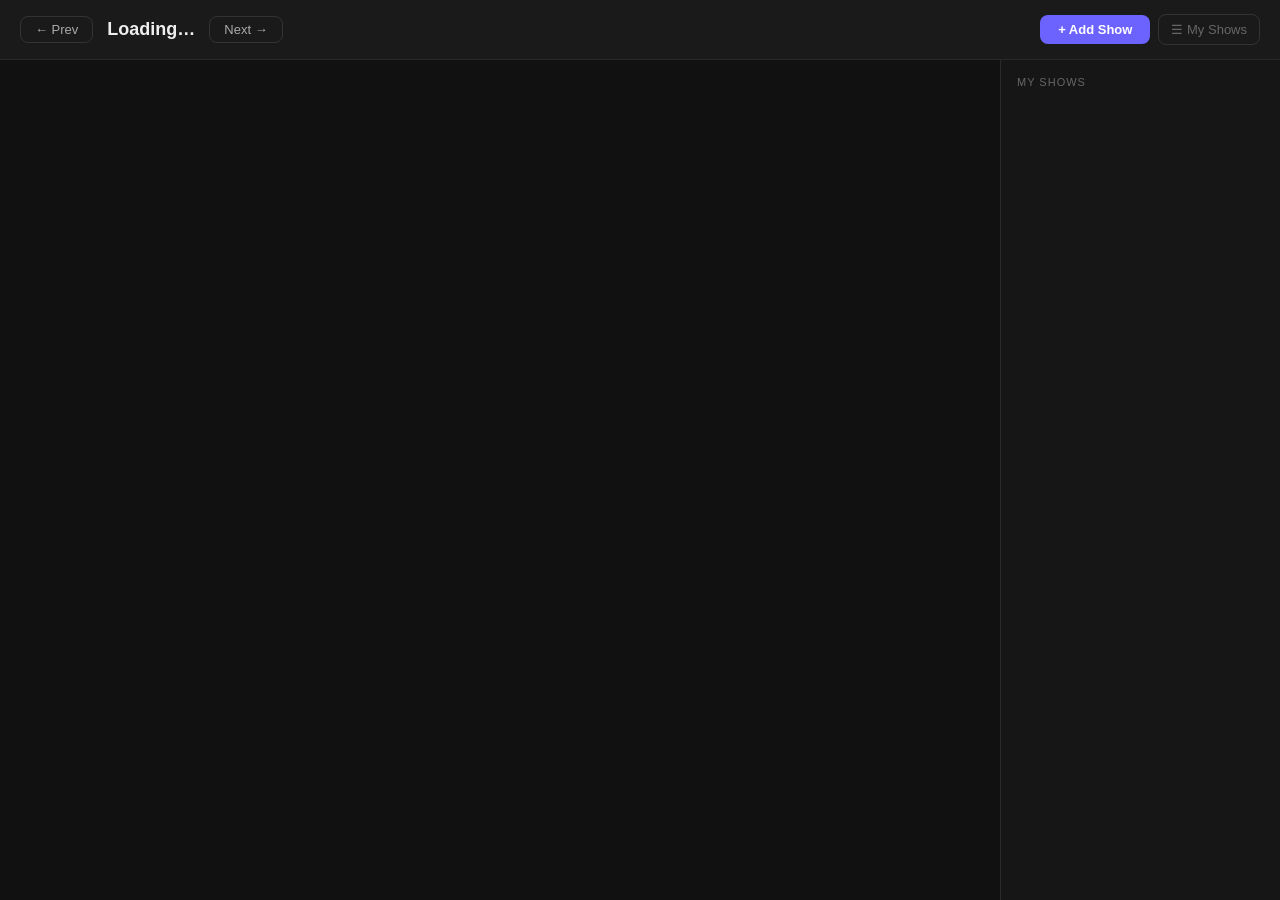
==== index.html @ 6d2943fc "feat: project scaffold — HTML shell, CSS, constants, config template" ====
<!DOCTYPE html>
<html lang="en">
<head>
  <meta charset="UTF-8">
  <meta name="viewport" content="width=device-width, initial-scale=1.0">
  <title>Series Tracker</title>
  <link rel="stylesheet" href="css/styles.css">
</head>
<body>
  <div id="app">
    <header id="header">
      <div class="header-left">
        <button id="prev-month" class="btn-nav">← Prev</button>
        <h1 id="month-title"></h1>
        <button id="next-month" class="btn-nav">Next →</button>
      </div>
      <div class="header-right">
        <button id="add-show-btn" class="btn-primary">+ Add Show</button>
        <button id="sidebar-toggle" class="btn-secondary">☰ My Shows</button>
      </div>
    </header>
    <div id="loading-bar" class="loading-bar hidden"></div>
    <main id="main" class="sidebar-open">
      <section id="calendar-section">
        <div id="day-headers"></div>
        <div id="calendar-grid"></div>
      </section>
      <aside id="sidebar">
        <div class="sidebar-label">My Shows</div>
        <div id="filter-tabs"></div>
        <div id="show-list"></div>
      </aside>
    </main>
  </div>
  <div id="modal-overlay" class="overlay hidden">
    <div id="modal-box"></div>
  </div>
  <div id="panel-overlay" class="overlay hidden">
    <div id="panel-box"></div>
  </div>
  <script type="module" src="js/app.js"></script>
</body>
</html>
---- css/styles.css ----
:root {
  --bg: #111;
  --surface: #1e1e1e;
  --surface-2: #161616;
  --surface-3: #1a1a1a;
  --border: #2a2a2a;
  --border-2: #333;
  --text: #eee;
  --text-2: #aaa;
  --text-muted: #666;
  --text-dim: #444;
  --accent: #6c63ff;
  --accent-dim: rgba(108,99,255,0.13);
  --accent-border: rgba(108,99,255,0.35);
  --today-border: rgba(108,99,255,0.55);
  --radius: 8px;
  --radius-lg: 14px;
  --sidebar-width: 280px;
}

*, *::before, *::after { box-sizing: border-box; margin: 0; padding: 0; }

body {
  background: var(--bg);
  color: var(--text);
  font-family: -apple-system, BlinkMacSystemFont, 'Segoe UI', sans-serif;
  font-size: 14px;
  min-height: 100vh;
}

#app { display: flex; flex-direction: column; height: 100vh; max-width: 1440px; margin: 0 auto; }

/* Header */
#header {
  display: flex;
  align-items: center;
  justify-content: space-between;
  padding: 14px 20px;
  border-bottom: 1px solid var(--border);
  background: var(--surface-3);
  flex-shrink: 0;
}
.header-left { display: flex; align-items: center; gap: 14px; }
.header-right { display: flex; align-items: center; gap: 8px; }
#month-title { font-size: 18px; font-weight: 700; }

/* Loading bar */
.loading-bar {
  height: 2px;
  background: var(--accent);
  animation: loading 1s ease-in-out infinite alternate;
  flex-shrink: 0;
}
@keyframes loading { from { opacity: 0.4; } to { opacity: 1; } }

/* Buttons */
.btn-nav {
  background: transparent;
  border: 1px solid var(--border-2);
  color: var(--text-2);
  padding: 5px 14px;
  border-radius: var(--radius);
  cursor: pointer;
  font-size: 13px;
}
.btn-nav:hover { border-color: #555; color: var(--text); }

.btn-primary {
  background: var(--accent);
  color: #fff;
  border: none;
  padding: 7px 18px;
  border-radius: var(--radius);
  cursor: pointer;
  font-size: 13px;
  font-weight: 600;
}
.btn-primary:hover { opacity: 0.9; }

.btn-secondary {
  background: transparent;
  border: 1px solid var(--border-2);
  color: var(--text-muted);
  padding: 7px 12px;
  border-radius: var(--radius);
  cursor: pointer;
  font-size: 13px;
}
.btn-secondary:hover { border-color: #555; color: var(--text-2); }
.btn-secondary.active { border-color: var(--accent-border); color: #a89fff; }

/* Main layout */
#main { display: flex; flex: 1; overflow: hidden; }

#calendar-section { flex: 1; padding: 16px; overflow-y: auto; }

/* Sidebar */
#sidebar {
  width: var(--sidebar-width);
  border-left: 1px solid var(--border);
  background: var(--surface-2);
  padding: 16px;
  overflow-y: auto;
  flex-shrink: 0;
}
#main:not(.sidebar-open) #sidebar { display: none; }

/* Calendar grid */
#day-headers {
  display: grid;
  grid-template-columns: repeat(7, 1fr);
  gap: 6px;
  margin-bottom: 6px;
}
.day-header { text-align: center; font-size: 12px; color: var(--text-muted); font-weight: 600; padding: 4px; }
#calendar-grid { display: grid; grid-template-columns: repeat(7, 1fr); gap: 6px; }
.cal-cell { min-height: 100px; background: var(--surface); border-radius: var(--radius); padding: 8px; }
.cal-cell.empty { opacity: 0.2; background: #0d0d0d; }
.cal-cell.today { background: #1e1e2e; border: 1px solid var(--today-border); }
.day-num { font-size: 12px; color: var(--text-muted); font-weight: 500; margin-bottom: 5px; }
.today .day-num { color: #a89fff; }

/* Show chip */
.show-chip {
  display: flex;
  align-items: center;
  gap: 4px;
  border-radius: 4px;
  padding: 3px 6px 3px 3px;
  margin-bottom: 3px;
  font-size: 11px;
  cursor: pointer;
}
.show-chip:hover { filter: brightness(1.2); }

/* Platform badge */
.platform-badge {
  width: 16px;
  height: 16px;
  border-radius: 3px;
  display: flex;
  align-items: center;
  justify-content: center;
  font-size: 7px;
  font-weight: 900;
  flex-shrink: 0;
  letter-spacing: -0.5px;
}

/* Sidebar */
.sidebar-label { font-size: 11px; color: var(--text-muted); text-transform: uppercase; letter-spacing: 1px; margin-bottom: 12px; }
#filter-tabs { display: flex; gap: 5px; flex-wrap: wrap; margin-bottom: 12px; }
.filter-tab {
  font-size: 10px;
  padding: 3px 9px;
  border-radius: 10px;
  cursor: pointer;
  border: 1px solid transparent;
  background: #222;
  color: var(--text-muted);
}
.filter-tab.active { background: var(--accent); color: #fff; }

/* Show card */
.show-card {
  background: var(--surface);
  border-radius: 10px;
  padding: 10px;
  margin-bottom: 8px;
  cursor: pointer;
  border: 1px solid transparent;
}
.show-card:hover { border-color: var(--border-2); }
.card-top { display: flex; align-items: center; gap: 6px; margin-bottom: 5px; }
.card-title { font-size: 13px; font-weight: 600; color: var(--text); }
.card-meta { display: flex; justify-content: space-between; align-items: center; }
.card-eps { font-size: 11px; color: var(--text-muted); }
.status-badge { font-size: 10px; padding: 2px 7px; border-radius: 8px; }
.progress-bar-wrap { margin-top: 6px; background: #333; border-radius: 3px; height: 3px; }
.progress-bar { height: 3px; border-radius: 3px; }

/* Overlays */
.overlay {
  position: fixed;
  inset: 0;
  background: rgba(0,0,0,0.6);
  display: flex;
  align-items: center;
  justify-content: center;
  z-index: 100;
}
.overlay.hidden { display: none; }

#modal-box {
  background: var(--surface);
  border-radius: var(--radius-lg);
  padding: 24px;
  width: 520px;
  max-height: 90vh;
  overflow-y: auto;
  border: 1px solid var(--border);
  box-shadow: 0 8px 40px rgba(0,0,0,0.6);
}

#panel-overlay { align-items: flex-start; justify-content: flex-end; }
#panel-box {
  background: var(--surface-3);
  border-left: 1px solid var(--border);
  width: 420px;
  height: 100vh;
  overflow-y: auto;
  padding: 24px;
}

/* Form elements */
.field { margin-bottom: 16px; }
.field label { display: block; font-size: 11px; color: var(--text-muted); text-transform: uppercase; letter-spacing: 0.8px; margin-bottom: 6px; }
.field input, .field select {
  width: 100%;
  background: #141414;
  border: 1px solid var(--border-2);
  color: var(--text);
  border-radius: var(--radius);
  padding: 9px 12px;
  font-size: 13px;
  font-family: inherit;
}
.field input:focus, .field select:focus { outline: none; border-color: var(--accent-border); }
.field-row { display: flex; gap: 12px; }
.field-row .field { flex: 1; }

.pill-group { display: flex; gap: 6px; flex-wrap: wrap; }
.pill { font-size: 11px; padding: 5px 12px; border-radius: 20px; cursor: pointer; border: 1px solid var(--border-2); color: var(--text-muted); background: #141414; }
.pill.active { background: var(--accent-dim); border-color: var(--accent-border); color: #a89fff; }

.day-toggles { display: flex; gap: 6px; }
.day-toggle {
  width: 34px; height: 34px; border-radius: var(--radius);
  border: 1px solid var(--border-2); background: #141414;
  color: var(--text-muted); font-size: 11px; cursor: pointer;
  display: flex; align-items: center; justify-content: center;
}
.day-toggle.active { background: var(--accent-dim); border-color: var(--accent-border); color: #a89fff; font-weight: 700; }

.modal-footer { display: flex; justify-content: flex-end; gap: 8px; margin-top: 20px; padding-top: 16px; border-top: 1px solid var(--border); }
.btn-cancel { background: transparent; border: 1px solid var(--border-2); color: var(--text-muted); padding: 8px 18px; border-radius: var(--radius); cursor: pointer; font-size: 13px; }
.btn-save { background: var(--accent); color: #fff; border: none; padding: 8px 20px; border-radius: var(--radius); cursor: pointer; font-size: 13px; font-weight: 600; }

.divider { border: none; border-top: 1px solid var(--border); margin: 18px 0; }
.section-label { font-size: 10px; color: var(--text-dim); text-transform: uppercase; letter-spacing: 1px; margin-bottom: 10px; }

.mdl-row { display: flex; gap: 8px; align-items: flex-end; }
.mdl-row .field { flex: 1; margin-bottom: 0; }
.btn-pull { background: var(--accent); color: #fff; border: none; padding: 9px 14px; border-radius: var(--radius); cursor: pointer; font-size: 12px; font-weight: 600; white-space: nowrap; }
.mdl-hint { font-size: 10px; color: #555; margin-top: 4px; }
.mdl-error { font-size: 11px; color: #ff8888; margin-top: 4px; }

/* Panel */
.panel-header { display: flex; align-items: flex-start; gap: 14px; margin-bottom: 20px; padding-bottom: 16px; border-bottom: 1px solid var(--border); }
.poster-placeholder { width: 72px; height: 100px; background: var(--border); border-radius: var(--radius); display: flex; align-items: center; justify-content: center; font-size: 24px; flex-shrink: 0; }
.panel-meta { flex: 1; }
.panel-title { font-size: 17px; font-weight: 700; color: var(--text); margin-bottom: 4px; }
.panel-sub { font-size: 12px; color: var(--text-muted); margin-bottom: 8px; }
.panel-actions { display: flex; gap: 6px; margin-top: 10px; }
.btn-edit { font-size: 11px; background: #252525; border: 1px solid var(--border-2); color: var(--text-2); padding: 5px 12px; border-radius: 6px; cursor: pointer; }
.btn-delete { font-size: 11px; background: transparent; border: 1px solid rgba(255,68,68,0.2); color: #ff8888; padding: 5px 12px; border-radius: 6px; cursor: pointer; }
.btn-close { background: transparent; border: none; color: var(--text-muted); font-size: 18px; cursor: pointer; line-height: 1; flex-shrink: 0; }

.panel-section { margin-bottom: 20px; }
.info-grid { display: grid; grid-template-columns: 1fr 1fr; gap: 10px; }
.info-item label { font-size: 10px; color: #555; display: block; margin-bottom: 2px; }
.info-item span { font-size: 13px; color: var(--text-2); }

.ep-controls { display: flex; align-items: center; gap: 8px; }
.ep-btn { width: 30px; height: 30px; background: #252525; border: 1px solid var(--border-2); border-radius: 6px; color: var(--text-2); font-size: 16px; cursor: pointer; display: flex; align-items: center; justify-content: center; }
.ep-label { font-size: 13px; color: var(--text); min-width: 80px; text-align: center; }
.ep-bar-wrap { background: #2a2a2a; border-radius: 4px; height: 6px; margin-bottom: 8px; }
.ep-bar { height: 6px; border-radius: 4px; background: var(--accent); }

.tag { display: inline-block; font-size: 10px; background: #252525; border: 1px solid var(--border-2); color: var(--text-muted); padding: 3px 8px; border-radius: 6px; margin: 0 4px 4px 0; }

.mdl-link { font-size: 12px; color: var(--accent); text-decoration: none; flex: 1; overflow: hidden; text-overflow: ellipsis; white-space: nowrap; }
.btn-refresh { font-size: 11px; background: var(--accent-dim); border: 1px solid var(--accent-border); color: #a89fff; padding: 5px 10px; border-radius: 6px; cursor: pointer; white-space: nowrap; }
.mdl-prompt { background: #141414; border: 1px dashed var(--border-2); border-radius: var(--radius); padding: 14px; text-align: center; }
.mdl-prompt p { font-size: 12px; color: #555; margin-bottom: 8px; }

/* Status colours */
.status-watching      { background: rgba(99,197,255,0.13); color: #9fddff; }
.status-completed     { background: rgba(99,255,159,0.13); color: #9fffcc; }
.status-plan_to_watch { background: rgba(255,204,99,0.13); color: #ffd98a; }
.status-dropped       { background: rgba(255,99,99,0.13);  color: #ff9f9f; }

.hidden { display: none !important; }
.validation-error { font-size: 11px; color: #ff8888; margin-top: 4px; }
.warning-banner { background: rgba(255,170,68,0.15); border: 1px solid rgba(255,170,68,0.3); color: #ffcc88; padding: 8px 16px; font-size: 12px; text-align: center; }
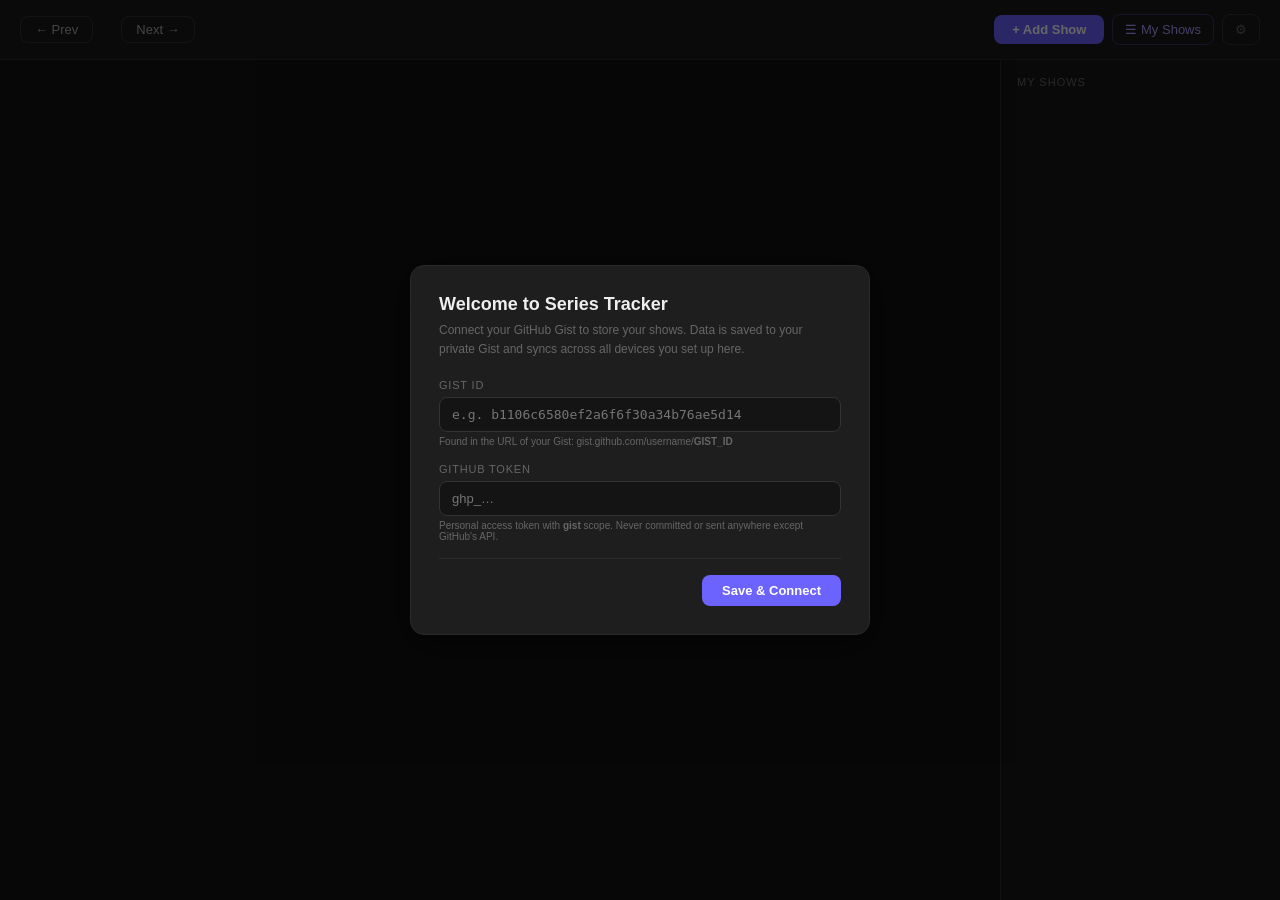
==== commit be56de50: "feat: localStorage-based credentials + setup screen for hosted deployment" ====
--- a/index.html
+++ b/index.html
@@ -17,6 +17,7 @@
       <div class="header-right">
         <button id="add-show-btn" class="btn-primary">+ Add Show</button>
         <button id="sidebar-toggle" class="btn-secondary">☰ My Shows</button>
+        <button id="settings-btn" class="btn-secondary" title="Settings">⚙</button>
       </div>
     </header>
     <div id="loading-bar" class="loading-bar hidden"></div>
@@ -38,6 +39,9 @@
   <div id="panel-overlay" class="overlay hidden">
     <div id="panel-box"></div>
   </div>
+  <div id="setup-overlay" class="overlay hidden">
+    <div id="setup-box"></div>
+  </div>
   <script type="module" src="js/app.js"></script>
 </body>
 </html>
--- a/css/styles.css
+++ b/css/styles.css
@@ -290,6 +290,9 @@
 .status-plan_to_watch { background: rgba(255,204,99,0.13); color: #ffd98a; }
 .status-dropped       { background: rgba(255,99,99,0.13);  color: #ff9f9f; }
 
+/* Setup overlay */
+#setup-box .field input { font-size: 13px; }
+
 .hidden { display: none !important; }
 .validation-error { font-size: 11px; color: #ff8888; margin-top: 4px; }
 .warning-banner { background: rgba(255,170,68,0.15); border: 1px solid rgba(255,170,68,0.3); color: #ffcc88; padding: 8px 16px; font-size: 12px; text-align: center; }
